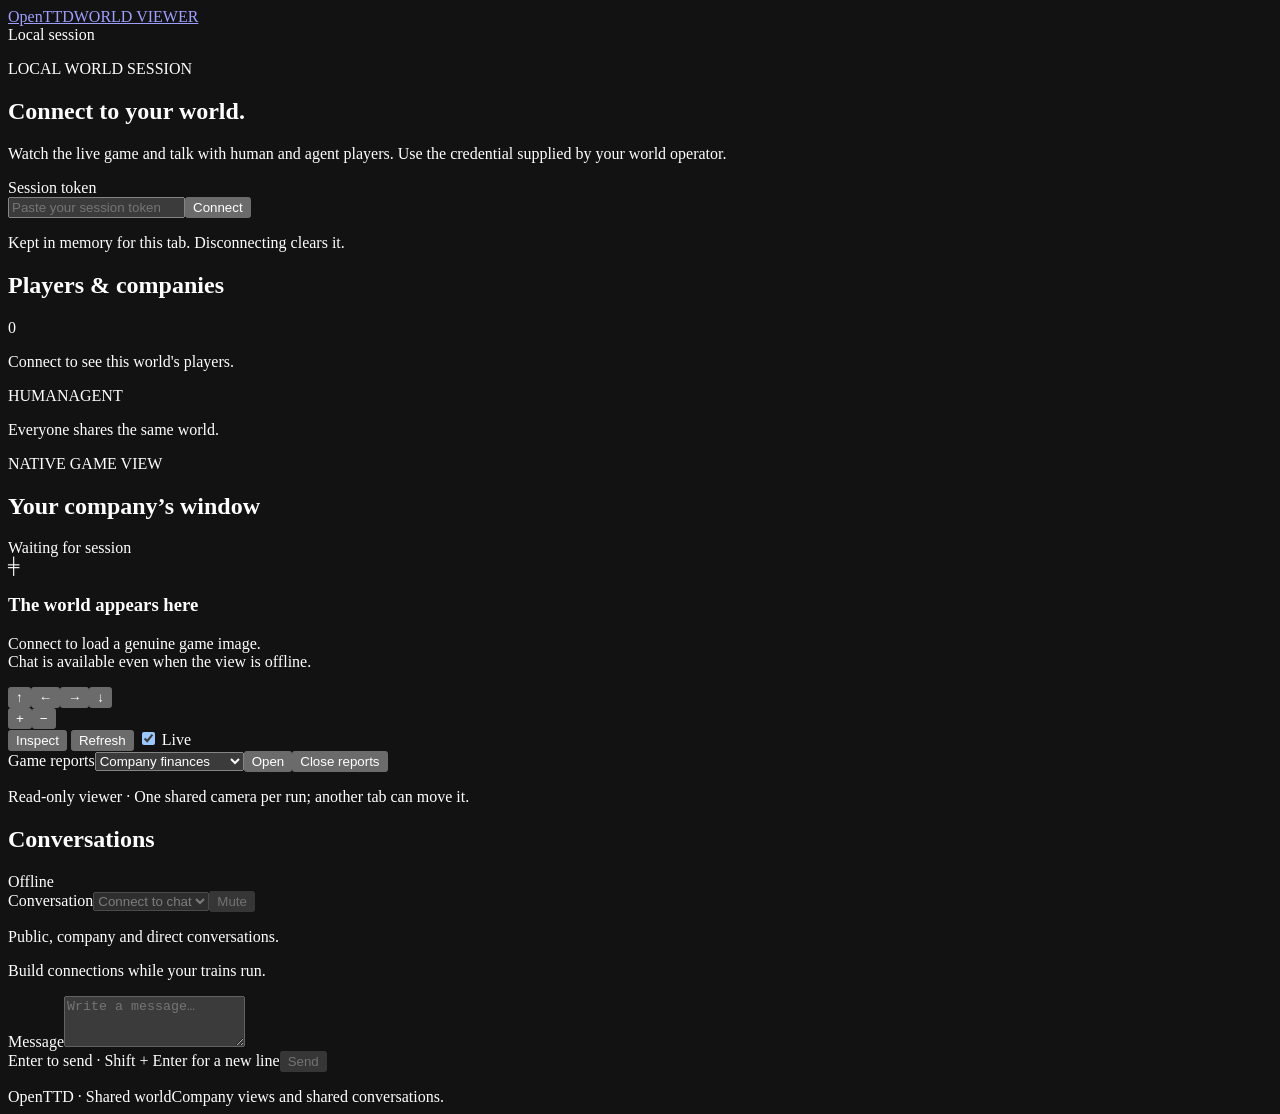
==== web/index.html @ 72bc1f1a "Add shared human and agent gameplay integration Expose company-scoped typed actions, bounded text ob" ====
<!doctype html>
<html lang="en">
<head>
  <meta charset="utf-8">
  <meta name="viewport" content="width=device-width, initial-scale=1">
  <meta name="color-scheme" content="dark">
  <meta name="description" content="Watch your OpenTTD world and talk with its human and agent players.">
  <title>OpenTTD · World viewer</title>
  <link rel="stylesheet" href="/viewer.css">
  <script type="module" src="/viewer.js"></script>
</head>
<body>
  <header class="topbar">
    <a class="wordmark" href="/" aria-label="OpenTTD world viewer">OpenTTD<span>WORLD VIEWER</span></a>
    <div class="session-summary"><span id="connection-dot" class="status-dot"></span><span id="session-label">Local session</span></div>
    <button id="disconnect" class="quiet" hidden>Disconnect</button>
  </header>

  <section id="connect-panel" class="connect-panel" aria-labelledby="connect-title">
    <div><p class="eyebrow">LOCAL WORLD SESSION</p><h1 id="connect-title">Connect to your world.</h1>
      <p>Watch the live game and talk with human and agent players. Use the credential supplied by your world operator.</p></div>
    <form id="connect-form">
      <label for="token">Session token</label>
      <div class="input-row"><input id="token" type="password" autocomplete="off" spellcheck="false" required placeholder="Paste your session token"><button id="connect" type="submit">Connect</button></div>
      <p class="helper">Kept in memory for this tab. Disconnecting clears it.</p>
      <p id="connect-status" class="feedback" role="status"></p>
    </form>
  </section>

  <main class="workspace" id="workspace" aria-label="OpenTTD world">
    <aside class="players-panel panel" aria-labelledby="players-heading">
      <div class="panel-heading"><h2 id="players-heading">Players & companies</h2><span id="participant-count" class="count">0</span></div>
      <p id="players-status" class="helper panel-copy">Connect to see this world's players.</p>
      <ul id="participants" class="participants"></ul>
      <div class="panel-footnote"><span class="badge">HUMAN</span><span class="badge agent">AGENT</span><p>Everyone shares the same world.</p></div>
    </aside>

    <section class="world-panel panel" aria-labelledby="world-heading">
      <div class="panel-heading world-heading"><div><p class="eyebrow">NATIVE GAME VIEW</p><h2 id="world-heading">Your company’s window</h2></div><span id="view-status" class="status-label" role="status">Waiting for session</span></div>
      <div id="game-stage" class="game-stage" tabindex="0" role="group" aria-label="Game image. Use arrow keys to pan, plus and minus to zoom, and Enter to inspect the center when Inspect is selected.">
        <img id="game-image" alt="Live OpenTTD game view for your company" draggable="false" hidden>
        <div id="view-empty" class="view-empty"><span class="rail-symbol" aria-hidden="true">╪</span><h3>The world appears here</h3><p>Connect to load a genuine game image.<br>Chat is available even when the view is offline.</p></div>
        <span id="capture-indicator" class="capture-indicator" hidden>Updating view…</span>
      </div>
      <div class="view-toolbar" aria-label="Camera controls">
        <div class="pan-controls"><button type="button" data-pan="0,-160" aria-label="Pan up" title="Pan up (↑)">↑</button><button type="button" data-pan="-240,0" aria-label="Pan left" title="Pan left (←)">←</button><button type="button" data-pan="240,0" aria-label="Pan right" title="Pan right (→)">→</button><button type="button" data-pan="0,160" aria-label="Pan down" title="Pan down (↓)">↓</button></div>
        <div class="button-group"><button type="button" data-zoom="-1" aria-label="Zoom in" title="Zoom in (+)">+</button><button type="button" data-zoom="1" aria-label="Zoom out" title="Zoom out (−)">−</button></div>
        <button type="button" id="inspect" aria-pressed="false" title="Inspect a location in the game image">Inspect</button>
        <button type="button" id="refresh-view" class="quiet">Refresh</button>
        <label class="live-toggle"><input type="checkbox" id="live-view" checked> Live</label>
      </div>
      <div class="report-toolbar"><label for="report-window">Game reports</label><select id="report-window"><option value="finances">Company finances</option><option value="company">Company information</option><option value="vehicles:rail">Trains</option><option value="vehicles:road">Road vehicles</option><option value="vehicles:ship">Ships</option><option value="vehicles:air">Aircraft</option><option value="stations">Stations</option></select><button type="button" id="open-window" class="quiet">Open</button><button type="button" id="close-windows" class="quiet">Close reports</button></div>
      <p id="view-note" class="helper view-note">Read-only viewer · One shared camera per run; another tab can move it.</p>
    </section>

    <section class="chat-panel panel" aria-labelledby="chat-heading">
      <div class="panel-heading"><h2 id="chat-heading">Conversations</h2><span id="chat-status" class="status-label" role="status">Offline</span></div>
      <div class="thread-controls"><label class="sr-only" for="thread-select">Conversation</label><select id="thread-select" disabled><option value="">Connect to chat</option></select><button id="mute-thread" class="quiet" type="button" disabled aria-pressed="false">Mute</button></div>
      <p id="thread-description" class="helper thread-description">Public, company and direct conversations.</p>
      <div id="messages" class="messages" role="log" aria-label="Conversation messages" aria-live="polite" aria-relevant="additions"><p class="chat-empty">Build connections while your trains run.</p></div>
      <form id="message-form" class="message-form"><label class="sr-only" for="message-body">Message</label><textarea id="message-body" rows="3" maxlength="4096" placeholder="Write a message…" disabled required></textarea><div class="composer-bottom"><span class="helper">Enter to send · Shift + Enter for a new line</span><button id="send-message" type="submit" disabled>Send</button></div><p id="message-feedback" class="feedback" role="status"></p></form>
    </section>
  </main>
  <footer class="page-footer"><span>OpenTTD · Shared world</span><span>Company views and shared conversations.</span></footer>

  <dialog id="report-dialog"><form id="report-form"><h2>Report a message</h2><p class="helper">Reports are sent to the world operator.</p><label for="report-reason">Reason</label><textarea id="report-reason" rows="3" maxlength="1024" required></textarea><p id="report-feedback" class="feedback" role="status"></p><div class="dialog-actions"><button type="button" id="cancel-report" class="quiet">Cancel</button><button type="submit">Send report</button></div></form></dialog>
</body>
</html>
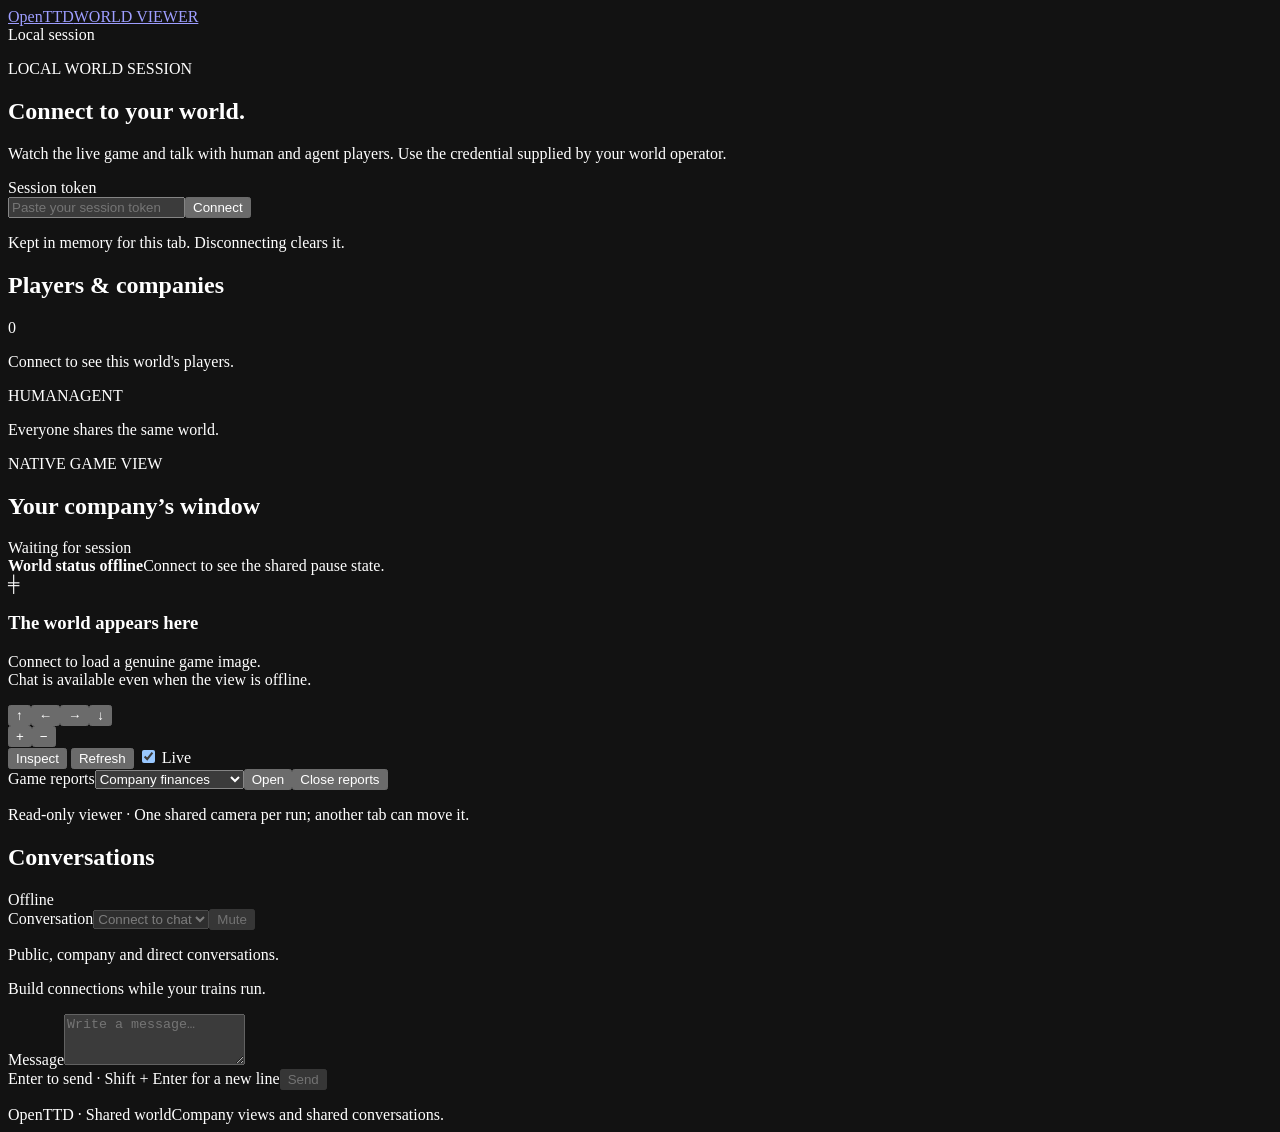
==== commit f099e1bb: "Expose shared pause state and native paused gameplay; retain custom news Add public pause snapshots " ====
--- a/web/index.html
+++ b/web/index.html
@@ -37,6 +37,7 @@
 
     <section class="world-panel panel" aria-labelledby="world-heading">
       <div class="panel-heading world-heading"><div><p class="eyebrow">NATIVE GAME VIEW</p><h2 id="world-heading">Your company’s window</h2></div><span id="view-status" class="status-label" role="status">Waiting for session</span></div>
+      <div class="world-state" role="status"><strong id="world-status">World status offline</strong><span id="world-status-detail">Connect to see the shared pause state.</span></div>
       <div id="game-stage" class="game-stage" tabindex="0" role="group" aria-label="Game image. Use arrow keys to pan, plus and minus to zoom, and Enter to inspect the center when Inspect is selected.">
         <img id="game-image" alt="Live OpenTTD game view for your company" draggable="false" hidden>
         <div id="view-empty" class="view-empty"><span class="rail-symbol" aria-hidden="true">╪</span><h3>The world appears here</h3><p>Connect to load a genuine game image.<br>Chat is available even when the view is offline.</p></div>
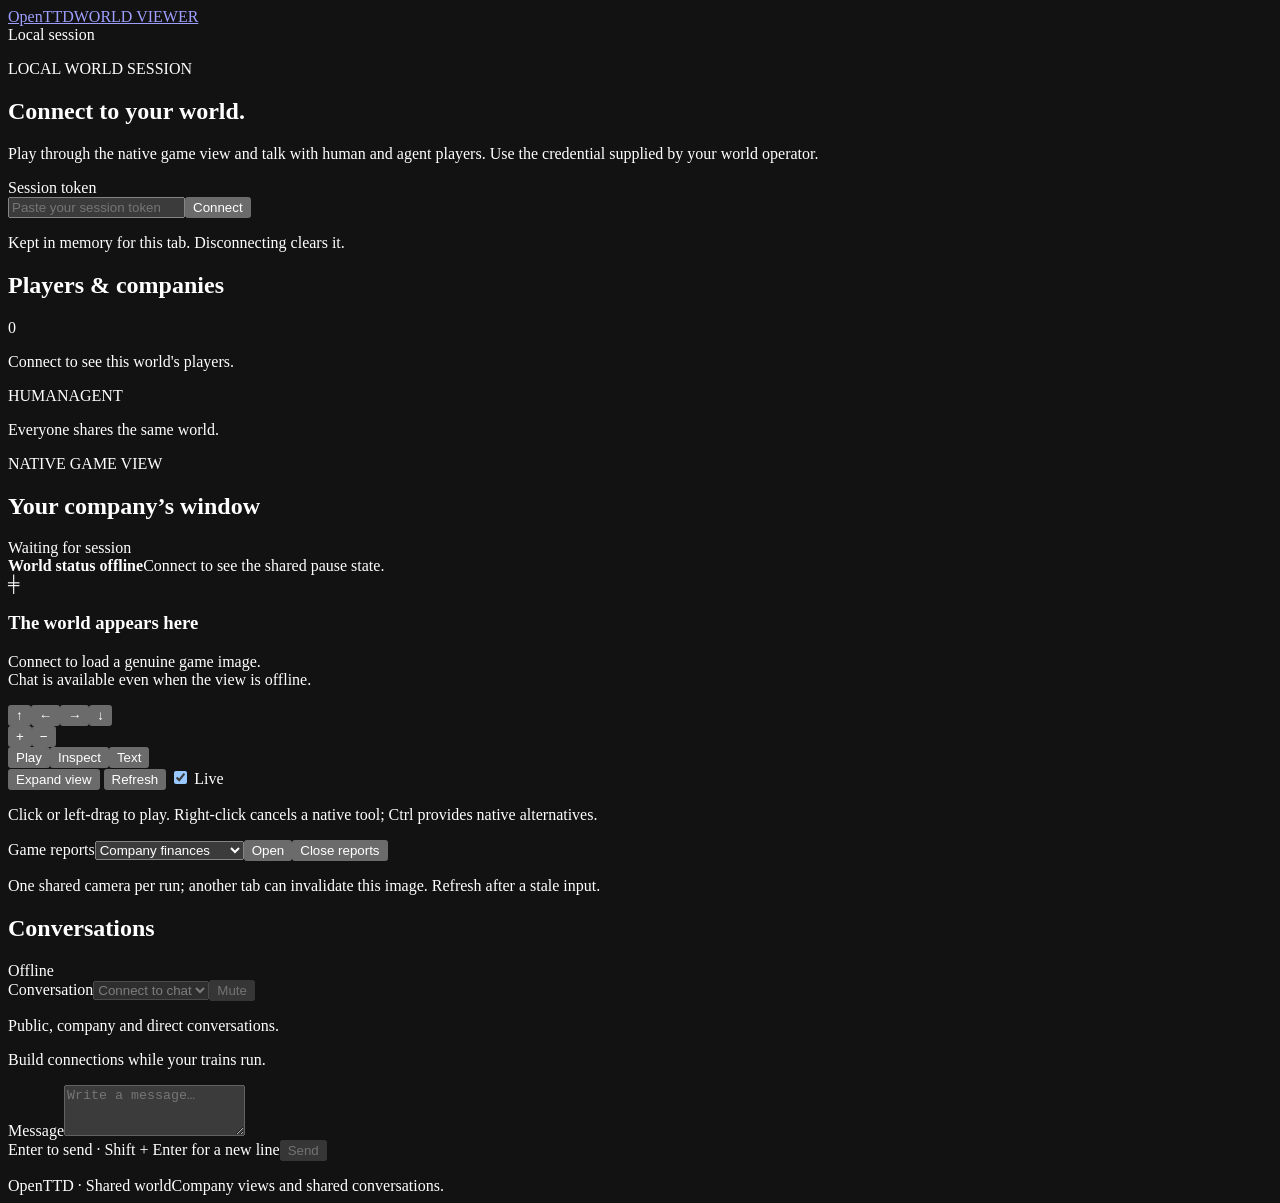
==== commit c144f078: "Add browser play through native image-bound input" ====
--- a/web/index.html
+++ b/web/index.html
@@ -4,7 +4,7 @@
   <meta charset="utf-8">
   <meta name="viewport" content="width=device-width, initial-scale=1">
   <meta name="color-scheme" content="dark">
-  <meta name="description" content="Watch your OpenTTD world and talk with its human and agent players.">
+  <meta name="description" content="Play your OpenTTD company through its native game view and talk with other players.">
   <title>OpenTTD · World viewer</title>
   <link rel="stylesheet" href="/viewer.css">
   <script type="module" src="/viewer.js"></script>
@@ -18,7 +18,7 @@
 
   <section id="connect-panel" class="connect-panel" aria-labelledby="connect-title">
     <div><p class="eyebrow">LOCAL WORLD SESSION</p><h1 id="connect-title">Connect to your world.</h1>
-      <p>Watch the live game and talk with human and agent players. Use the credential supplied by your world operator.</p></div>
+      <p>Play through the native game view and talk with human and agent players. Use the credential supplied by your world operator.</p></div>
     <form id="connect-form">
       <label for="token">Session token</label>
       <div class="input-row"><input id="token" type="password" autocomplete="off" spellcheck="false" required placeholder="Paste your session token"><button id="connect" type="submit">Connect</button></div>
@@ -38,7 +38,7 @@
     <section class="world-panel panel" aria-labelledby="world-heading">
       <div class="panel-heading world-heading"><div><p class="eyebrow">NATIVE GAME VIEW</p><h2 id="world-heading">Your company’s window</h2></div><span id="view-status" class="status-label" role="status">Waiting for session</span></div>
       <div class="world-state" role="status"><strong id="world-status">World status offline</strong><span id="world-status-detail">Connect to see the shared pause state.</span></div>
-      <div id="game-stage" class="game-stage" tabindex="0" role="group" aria-label="Game image. Use arrow keys to pan, plus and minus to zoom, and Enter to inspect the center when Inspect is selected.">
+      <div id="game-stage" class="game-stage" tabindex="0" role="group" aria-label="Native game image. Click or left-drag to play, right-click to cancel a tool. Ctrl provides native alternatives. Arrow keys pan; plus and minus zoom.">
         <img id="game-image" alt="Live OpenTTD game view for your company" draggable="false" hidden>
         <div id="view-empty" class="view-empty"><span class="rail-symbol" aria-hidden="true">╪</span><h3>The world appears here</h3><p>Connect to load a genuine game image.<br>Chat is available even when the view is offline.</p></div>
         <span id="capture-indicator" class="capture-indicator" hidden>Updating view…</span>
@@ -46,12 +46,19 @@
       <div class="view-toolbar" aria-label="Camera controls">
         <div class="pan-controls"><button type="button" data-pan="0,-160" aria-label="Pan up" title="Pan up (↑)">↑</button><button type="button" data-pan="-240,0" aria-label="Pan left" title="Pan left (←)">←</button><button type="button" data-pan="240,0" aria-label="Pan right" title="Pan right (→)">→</button><button type="button" data-pan="0,160" aria-label="Pan down" title="Pan down (↓)">↓</button></div>
         <div class="button-group"><button type="button" data-zoom="-1" aria-label="Zoom in" title="Zoom in (+)">+</button><button type="button" data-zoom="1" aria-label="Zoom out" title="Zoom out (−)">−</button></div>
-        <button type="button" id="inspect" aria-pressed="false" title="Inspect a location in the game image">Inspect</button>
+        <div class="button-group"><button type="button" id="play" aria-pressed="true">Play</button><button type="button" id="inspect" aria-pressed="false" title="Inspect a location without clicking native game controls">Inspect</button><button type="button" id="type-text" aria-pressed="false">Text</button></div>
+        <button type="button" id="expand-view" class="quiet" aria-pressed="false">Expand view</button>
         <button type="button" id="refresh-view" class="quiet">Refresh</button>
         <label class="live-toggle"><input type="checkbox" id="live-view" checked> Live</label>
       </div>
+      <div id="native-text-panel" class="native-text-panel" hidden>
+        <label for="native-text">Native field replacement</label><textarea id="native-text" rows="2" spellcheck="false" placeholder="Write the full replacement; empty text clears the field."></textarea>
+        <div class="native-actions"><button type="button" id="apply-native-text">Apply text to field</button><button type="button" id="cancel-native-text" class="quiet">Back to Play</button></div>
+        <p class="helper">Compose first, choose Apply text to field, then click the native editbox. Click native OK separately after the image updates.</p>
+      </div>
+      <div class="native-feedback"><p id="native-feedback" role="status">Click or left-drag to play. Right-click cancels a native tool; Ctrl provides native alternatives.</p><p id="pending-id" class="helper"></p><div class="native-actions"><button type="button" id="input-check" class="quiet" hidden>Check status</button><button type="button" id="input-retry" class="quiet" hidden>Retry same request</button></div></div>
       <div class="report-toolbar"><label for="report-window">Game reports</label><select id="report-window"><option value="finances">Company finances</option><option value="company">Company information</option><option value="vehicles:rail">Trains</option><option value="vehicles:road">Road vehicles</option><option value="vehicles:ship">Ships</option><option value="vehicles:air">Aircraft</option><option value="stations">Stations</option></select><button type="button" id="open-window" class="quiet">Open</button><button type="button" id="close-windows" class="quiet">Close reports</button></div>
-      <p id="view-note" class="helper view-note">Read-only viewer · One shared camera per run; another tab can move it.</p>
+      <p id="view-note" class="helper view-note">One shared camera per run; another tab can invalidate this image. Refresh after a stale input.</p>
     </section>
 
     <section class="chat-panel panel" aria-labelledby="chat-heading">
